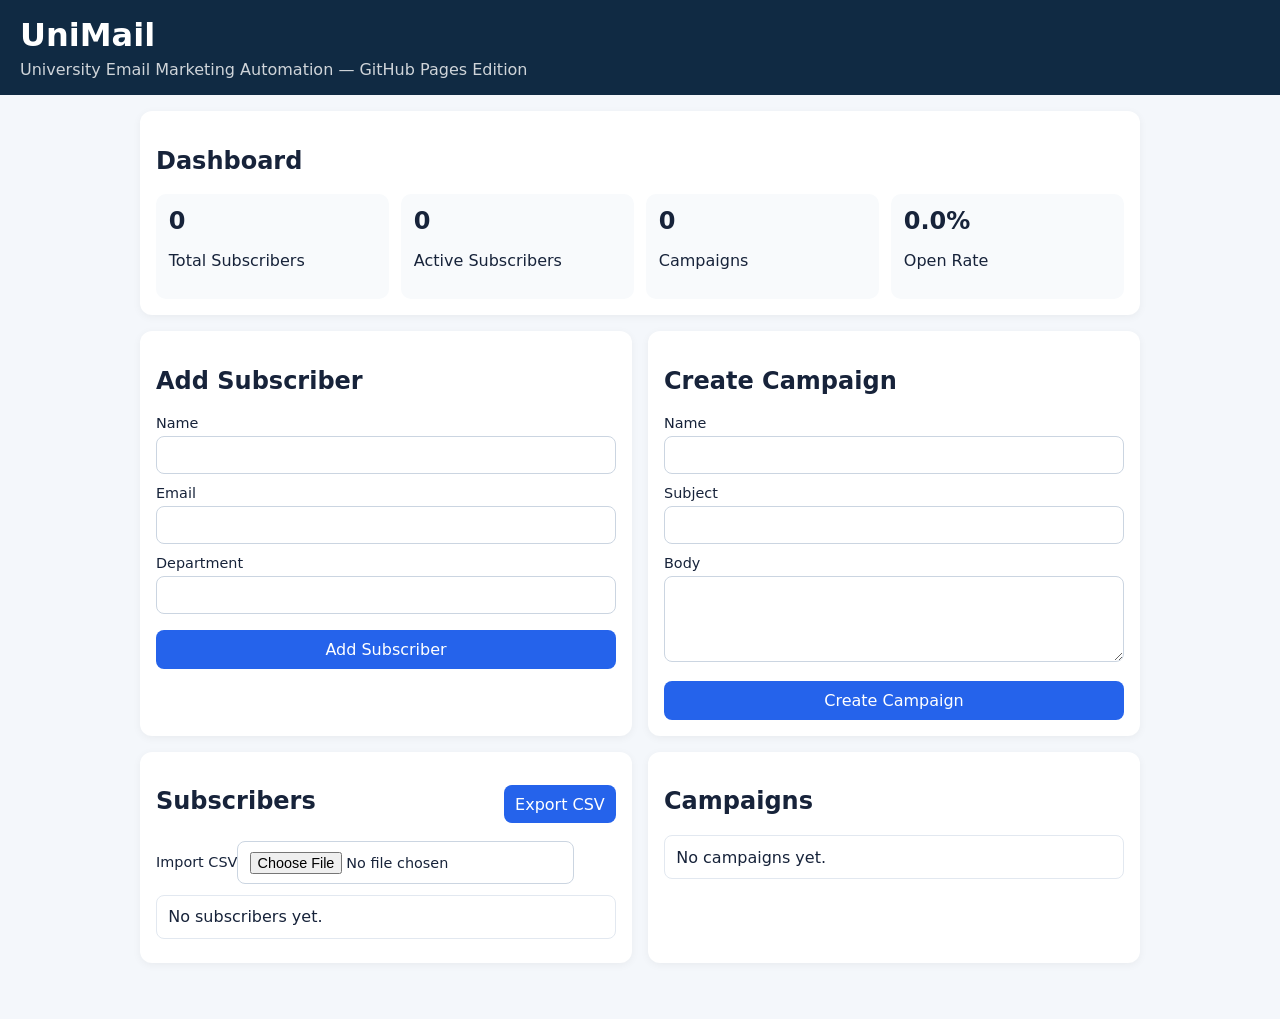
==== docs/index.html @ 8fe41999 "feat: add GitHub Pages static web app and deployment workflow Agent-Logs-Url: https://github.com/DAR" ====
<!doctype html>
<html lang="en">
  <head>
    <meta charset="UTF-8" />
    <meta name="viewport" content="width=device-width, initial-scale=1.0" />
    <title>UniMail Web App (GitHub Pages)</title>
    <link rel="stylesheet" href="./style.css" />
  </head>
  <body>
    <header class="topbar">
      <h1>UniMail</h1>
      <p>University Email Marketing Automation — GitHub Pages Edition</p>
    </header>

    <main class="layout">
      <section class="card">
        <h2>Dashboard</h2>
        <div class="stats">
          <article>
            <h3 id="totalSubscribers">0</h3>
            <p>Total Subscribers</p>
          </article>
          <article>
            <h3 id="activeSubscribers">0</h3>
            <p>Active Subscribers</p>
          </article>
          <article>
            <h3 id="totalCampaigns">0</h3>
            <p>Campaigns</p>
          </article>
          <article>
            <h3 id="openRate">0%</h3>
            <p>Open Rate</p>
          </article>
        </div>
      </section>

      <section class="grid">
        <section class="card">
          <h2>Add Subscriber</h2>
          <form id="subscriberForm">
            <label>Name<input name="name" required /></label>
            <label>Email<input name="email" type="email" required /></label>
            <label>Department<input name="department" /></label>
            <button type="submit">Add Subscriber</button>
          </form>
        </section>

        <section class="card">
          <h2>Create Campaign</h2>
          <form id="campaignForm">
            <label>Name<input name="name" required /></label>
            <label>Subject<input name="subject" required /></label>
            <label>Body<textarea name="body" rows="4" required></textarea></label>
            <button type="submit">Create Campaign</button>
          </form>
        </section>
      </section>

      <section class="grid">
        <section class="card">
          <div class="row">
            <h2>Subscribers</h2>
            <button id="exportSubscribers" type="button">Export CSV</button>
          </div>
          <label class="file-input">Import CSV<input id="importSubscribers" type="file" accept=".csv" /></label>
          <ul id="subscriberList" class="list"></ul>
        </section>

        <section class="card">
          <h2>Campaigns</h2>
          <ul id="campaignList" class="list"></ul>
        </section>
      </section>

      <p id="notice" aria-live="polite"></p>
    </main>

    <script src="./app.js"></script>
  </body>
</html>
---- docs/style.css ----
:root {
  color-scheme: light;
  font-family: Inter, system-ui, -apple-system, Segoe UI, Roboto, sans-serif;
}

body {
  margin: 0;
  background: #f4f7fb;
  color: #17233a;
}

.topbar {
  background: #102a43;
  color: #fff;
  padding: 1rem 1.25rem;
}

.topbar h1,
.topbar p {
  margin: 0;
}

.topbar p {
  opacity: 0.8;
  margin-top: 0.35rem;
}

.layout {
  max-width: 1000px;
  margin: 1rem auto;
  padding: 0 1rem 1rem;
}

.grid {
  display: grid;
  gap: 1rem;
  grid-template-columns: repeat(auto-fit, minmax(280px, 1fr));
}

.card {
  background: #fff;
  border-radius: 12px;
  padding: 1rem;
  margin-bottom: 1rem;
  box-shadow: 0 2px 8px rgba(0, 0, 0, 0.05);
}

.stats {
  display: grid;
  grid-template-columns: repeat(auto-fit, minmax(150px, 1fr));
  gap: 0.75rem;
}

.stats article {
  background: #f8fafc;
  padding: 0.8rem;
  border-radius: 10px;
}

.stats h3 {
  margin: 0;
  font-size: 1.5rem;
}

label {
  display: block;
  margin-bottom: 0.7rem;
  font-size: 0.9rem;
}

input,
textarea,
button {
  width: 100%;
  margin-top: 0.35rem;
  border: 1px solid #cbd5e1;
  border-radius: 8px;
  font: inherit;
  padding: 0.6rem 0.7rem;
  box-sizing: border-box;
}

textarea {
  resize: vertical;
}

button {
  background: #2563eb;
  color: #fff;
  border: none;
  cursor: pointer;
}

button:hover {
  background: #1d4ed8;
}

.row {
  display: flex;
  justify-content: space-between;
  align-items: center;
  gap: 1rem;
}

.row button {
  width: auto;
}

.file-input {
  display: inline-block;
  margin: 0 0 0.7rem;
}

.file-input input {
  width: auto;
}

.list {
  list-style: none;
  padding: 0;
  margin: 0;
}

.list li {
  border: 1px solid #e2e8f0;
  border-radius: 8px;
  padding: 0.7rem;
  margin-bottom: 0.55rem;
  background: #fff;
}

.list .meta {
  color: #475569;
  font-size: 0.9rem;
}

.pill {
  display: inline-block;
  padding: 0.2rem 0.5rem;
  border-radius: 999px;
  font-size: 0.8rem;
  margin-left: 0.4rem;
}

.pill.sent {
  background: #dcfce7;
  color: #166534;
}

.pill.draft {
  background: #dbeafe;
  color: #1e40af;
}

#notice {
  margin: 0.5rem 0 0;
  color: #0f766e;
}
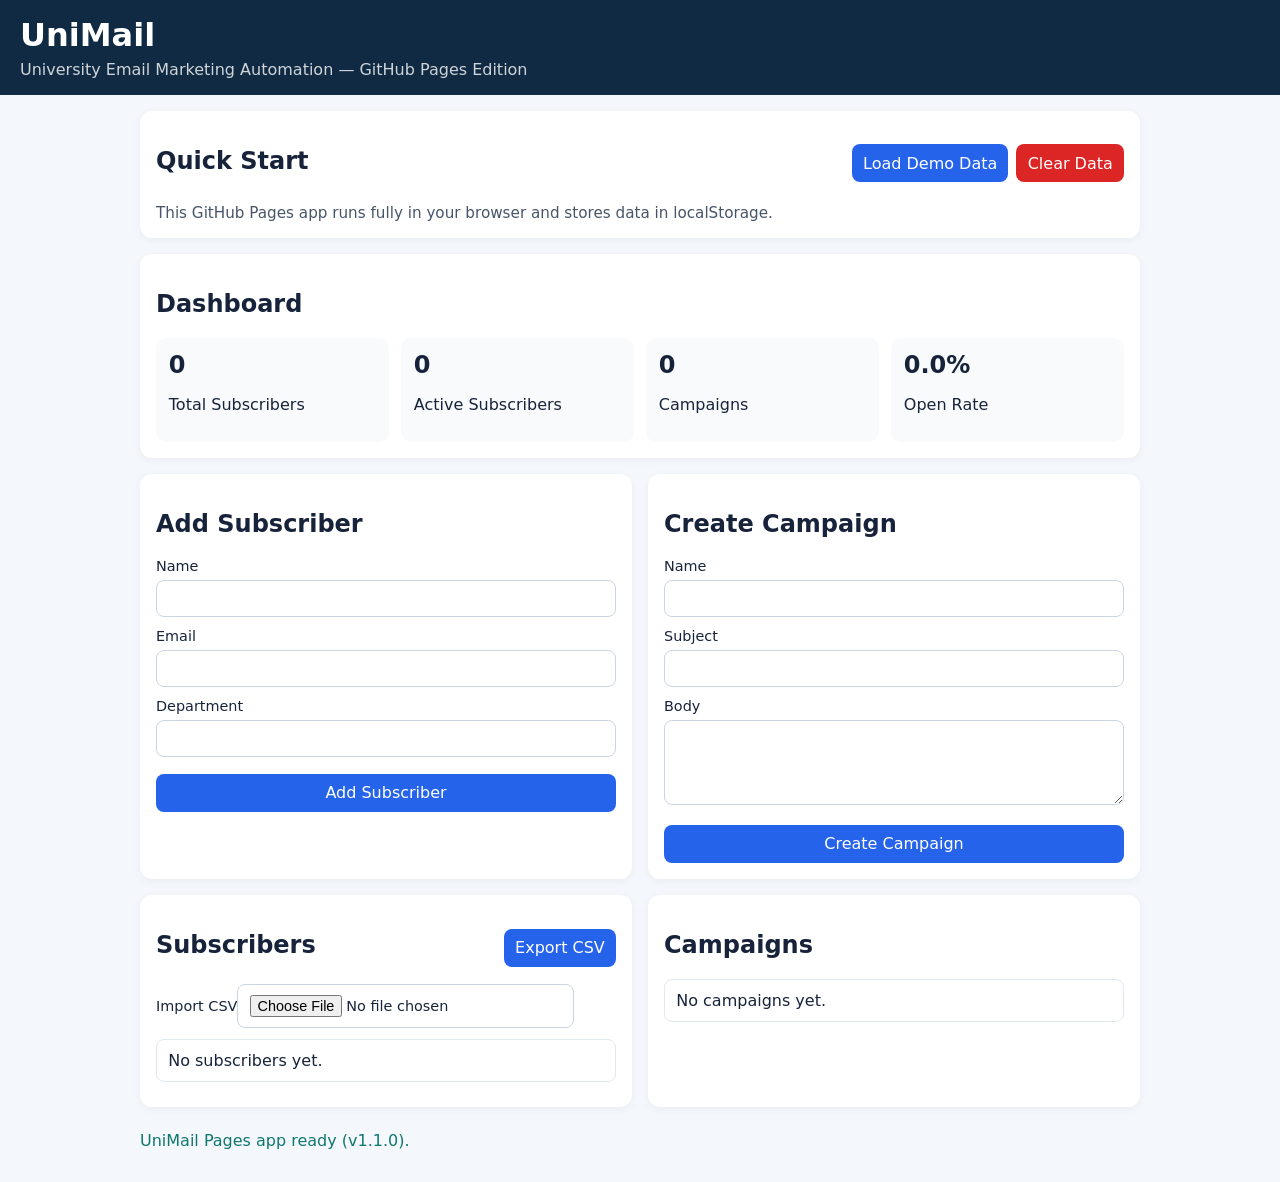
==== commit e1f9b70f: "feat: harden Pages app and add production-grade README with media Agent-Logs-Url: https://github.com" ====
--- a/docs/index.html
+++ b/docs/index.html
@@ -3,6 +3,10 @@
   <head>
     <meta charset="UTF-8" />
     <meta name="viewport" content="width=device-width, initial-scale=1.0" />
+    <meta
+      name="description"
+      content="UniMail GitHub Pages app for managing university email campaign demos."
+    />
     <title>UniMail Web App (GitHub Pages)</title>
     <link rel="stylesheet" href="./style.css" />
   </head>
@@ -13,6 +17,19 @@
     </header>
 
     <main class="layout">
+      <section class="card">
+        <div class="row">
+          <h2>Quick Start</h2>
+          <div class="actions">
+            <button id="seedDemoData" type="button">Load Demo Data</button>
+            <button id="clearAllData" type="button" class="danger">Clear Data</button>
+          </div>
+        </div>
+        <p class="meta-text">
+          This GitHub Pages app runs fully in your browser and stores data in localStorage.
+        </p>
+      </section>
+
       <section class="card">
         <h2>Dashboard</h2>
         <div class="stats">
@@ -73,7 +90,7 @@
         </section>
       </section>
 
-      <p id="notice" aria-live="polite"></p>
+      <p id="notice" aria-live="polite" role="status"></p>
     </main>
 
     <script src="./app.js"></script>
--- a/docs/style.css
+++ b/docs/style.css
@@ -106,6 +106,24 @@
   width: auto;
 }
 
+.actions {
+  display: flex;
+  gap: 0.5rem;
+  flex-wrap: wrap;
+}
+
+.actions button {
+  width: auto;
+}
+
+.danger {
+  background: #dc2626;
+}
+
+.danger:hover {
+  background: #b91c1c;
+}
+
 .file-input {
   display: inline-block;
   margin: 0 0 0.7rem;
@@ -155,4 +173,11 @@
 #notice {
   margin: 0.5rem 0 0;
   color: #0f766e;
+  min-height: 1.2rem;
 }
+
+.meta-text {
+  margin: 0.6rem 0 0;
+  color: #475569;
+  font-size: 0.95rem;
+}
